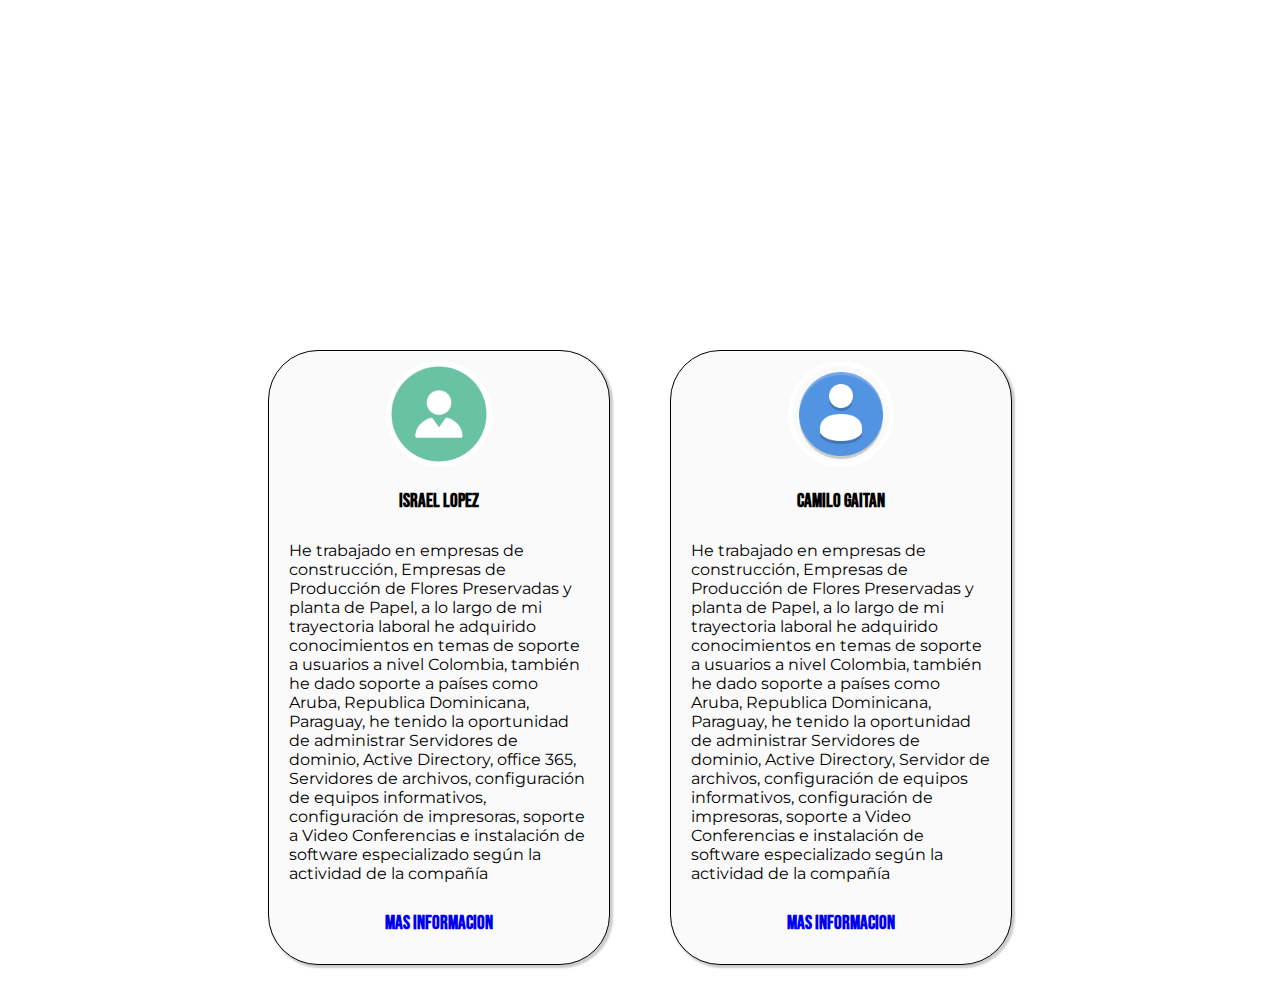
==== index.html @ 7c6191b4 "Add files via upload" ====
<!DOCTYPE html>
<html lang="en">
<head>
    <meta charset="UTF-8">
    <meta http-equiv="X-UA-Compatible" content="IE=edge">
    <meta name="viewport" content="width=device-width, initial-scale=1.0">
    <title>Document</title>
     <link rel="stylesheet" href="style/stylep.css">
</head>
<body>
    <div class="banner">
        <video autoplay loop muted>
            <source src="video/video.mp4" type="video/mp4">
            <source src="ruta/del/video.webm" type="video/webm">
            Tu navegador no admite la reproducción de videos.
        </video>
        <div class="content">
            Analisis y Desarrollo WEB
        </div>
    </div>

    <div class="contenedor-tarjeta">
        <div class="tarjeta">
            <div class="img">
                <img src="img/israel2.png" alt="" width="30%"> 
            </div>
            
            <h3>Israel Lopez </h3> 
            <p> He  
                trabajado en empresas de construcción, Empresas de Producción de Flores
                Preservadas y planta de Papel, a lo largo de mi trayectoria laboral he adquirido
                conocimientos en temas de soporte a usuarios a nivel Colombia, también he
                dado soporte a países como Aruba, Republica Dominicana, Paraguay, he tenido
                la oportunidad de administrar Servidores de dominio, Active Directory, office 365, Servidores
                de archivos, configuración de equipos informativos, configuración de impresoras,
                soporte a Video Conferencias e instalación de software especializado según la
                actividad de la compañía
            </p>

            <div class="masinfo">
                <a href="pagina/israel.html">  <h3> Mas informacion </h3>  </a>

            </div>

        </div>

        <div class="tarjeta">
            <div class="img">
                <img src="img/camilo.png" alt="" width="30%"> 
            </div>
            <h3> Camilo Gaitan </h3> 
            <p> He  
                trabajado en empresas de construcción, Empresas de Producción de Flores
                Preservadas y planta de Papel, a lo largo de mi trayectoria laboral he adquirido
                conocimientos en temas de soporte a usuarios a nivel Colombia, también he
                dado soporte a países como Aruba, Republica Dominicana, Paraguay, he tenido
                la oportunidad de administrar Servidores de dominio, Active Directory, Servidor
                de archivos, configuración de equipos informativos, configuración de impresoras,
                soporte a Video Conferencias e instalación de software especializado según la
                actividad de la compañía
            </p>
            <div class="masinfo">
                <a href="pagina/camilo.html">  <h3> Mas informacion </h3>  </a>

            </div>

        </div>

    </div>
    
</body>
</html>
---- style/stylep.css ----
@import url('https://fonts.googleapis.com/css2?family=Bebas+Neue&display=swap');
@import url('https://fonts.googleapis.com/css2?family=Montserrat:wght@300&display=swap');

/*Ancho del Body y centrado */
body{     
    max-width: 1500px;
    margin: 10px auto;    
  
}

.banner {
    position: relative;
    width: 100%;
    height: 300px; 
    overflow: hidden;
}

.banner video {
    width: 100%;
    height: 100%;
    object-fit: cover;
}

.banner .content {
    position: absolute;
    top: 0;
    left: 0;
    width: 100%;
    height: 100%;
    display: flex;
    align-items: center;
    justify-content: center;
    color: #fff;
    font-size: 30px;
    text-align: center;
    font-family: 'Bebas Neue', sans-serif;
}


.contenedor-tarjeta{
    display: flex;
    flex-wrap: wrap;
    margin: 10px;
    justify-content: center;
}


.tarjeta{
    width: 320px;
    height: auto;
    border: solid 1px ;
    border-radius: 50px;
    padding: 10px;
    margin: 30px;
    background-color: rgb(250, 250, 250);
    box-shadow: 2px 2px 2px 1px rgba(0, 0, 0, 0.2);
    
    
}

.img  {
    text-align: center;
}  

.tarjeta img {
    border-radius: 50%;
    border: solid 5px #fff;
}

.tarjeta a{
    text-decoration: none;  
}

.tarjeta a:hover h3 {

    background-color: #333;    
    color: floralwhite;

}
.tarjeta h3 {
    text-align: center;
    font-family: 'Bebas Neue', sans-serif;
}

.tarjeta p {
    margin: 0;
    padding: 10px;
    overflow: hidden;
    text-overflow: ellipsis;
    word-wrap: break-word;  
    font-family: 'Montserrat', sans-serif;      
}



@media screen and (max-width:600px  ) and (min-width:200px){ 

    .banner{
        height: 150px;
    }

}
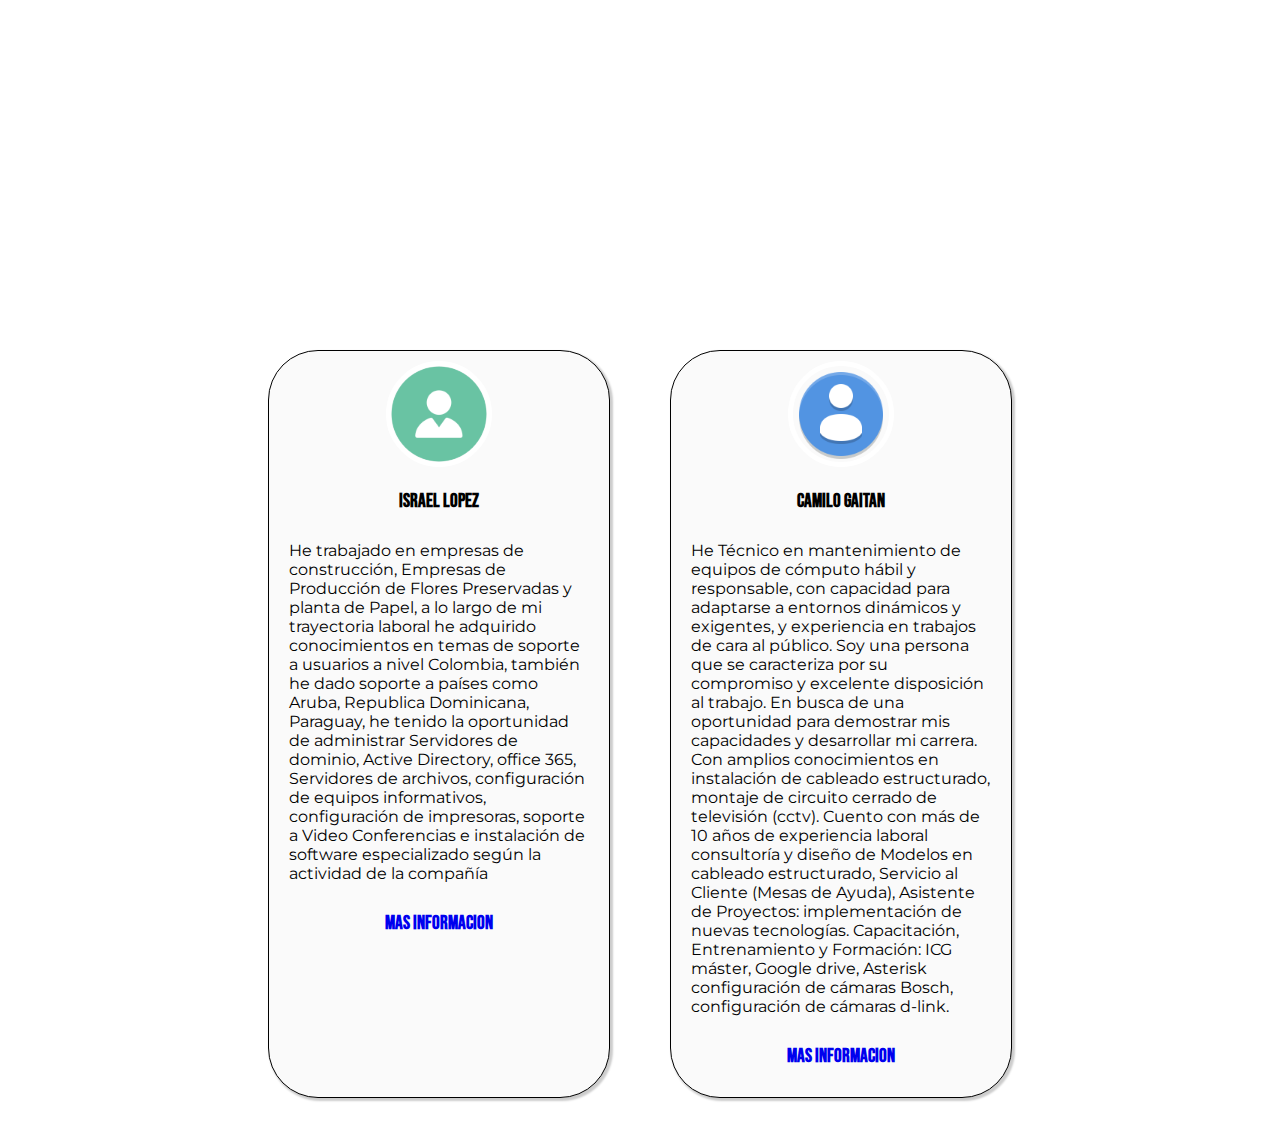
==== commit e034d4e1: "Update index.html" ====
--- a/index.html
+++ b/index.html
@@ -50,14 +50,14 @@
             </div>
             <h3> Camilo Gaitan </h3> 
             <p> He  
-                trabajado en empresas de construcción, Empresas de Producción de Flores
-                Preservadas y planta de Papel, a lo largo de mi trayectoria laboral he adquirido
-                conocimientos en temas de soporte a usuarios a nivel Colombia, también he
-                dado soporte a países como Aruba, Republica Dominicana, Paraguay, he tenido
-                la oportunidad de administrar Servidores de dominio, Active Directory, Servidor
-                de archivos, configuración de equipos informativos, configuración de impresoras,
-                soporte a Video Conferencias e instalación de software especializado según la
-                actividad de la compañía
+               Técnico en mantenimiento de equipos de cómputo hábil y responsable, con capacidad para adaptarse
+                a entornos dinámicos y exigentes, y experiencia en trabajos de cara al público. Soy una persona 
+                que se caracteriza por su compromiso y excelente disposición al trabajo. En busca de una oportunidad 
+                para demostrar mis capacidades y desarrollar mi carrera. Con amplios conocimientos en instalación de 
+                cableado estructurado, montaje de circuito cerrado de televisión (cctv).
+                Cuento con más de 10 años de experiencia laboral consultoría y diseño de Modelos en cableado estructurado,
+                Servicio al Cliente (Mesas de Ayuda), Asistente de Proyectos: implementación de nuevas tecnologías.
+                Capacitación, Entrenamiento y Formación: ICG máster, Google drive, Asterisk configuración de cámaras Bosch, configuración de cámaras d-link.
             </p>
             <div class="masinfo">
                 <a href="pagina/camilo.html">  <h3> Mas informacion </h3>  </a>
@@ -69,4 +69,4 @@
     </div>
     
 </body>
-</html>+</html>
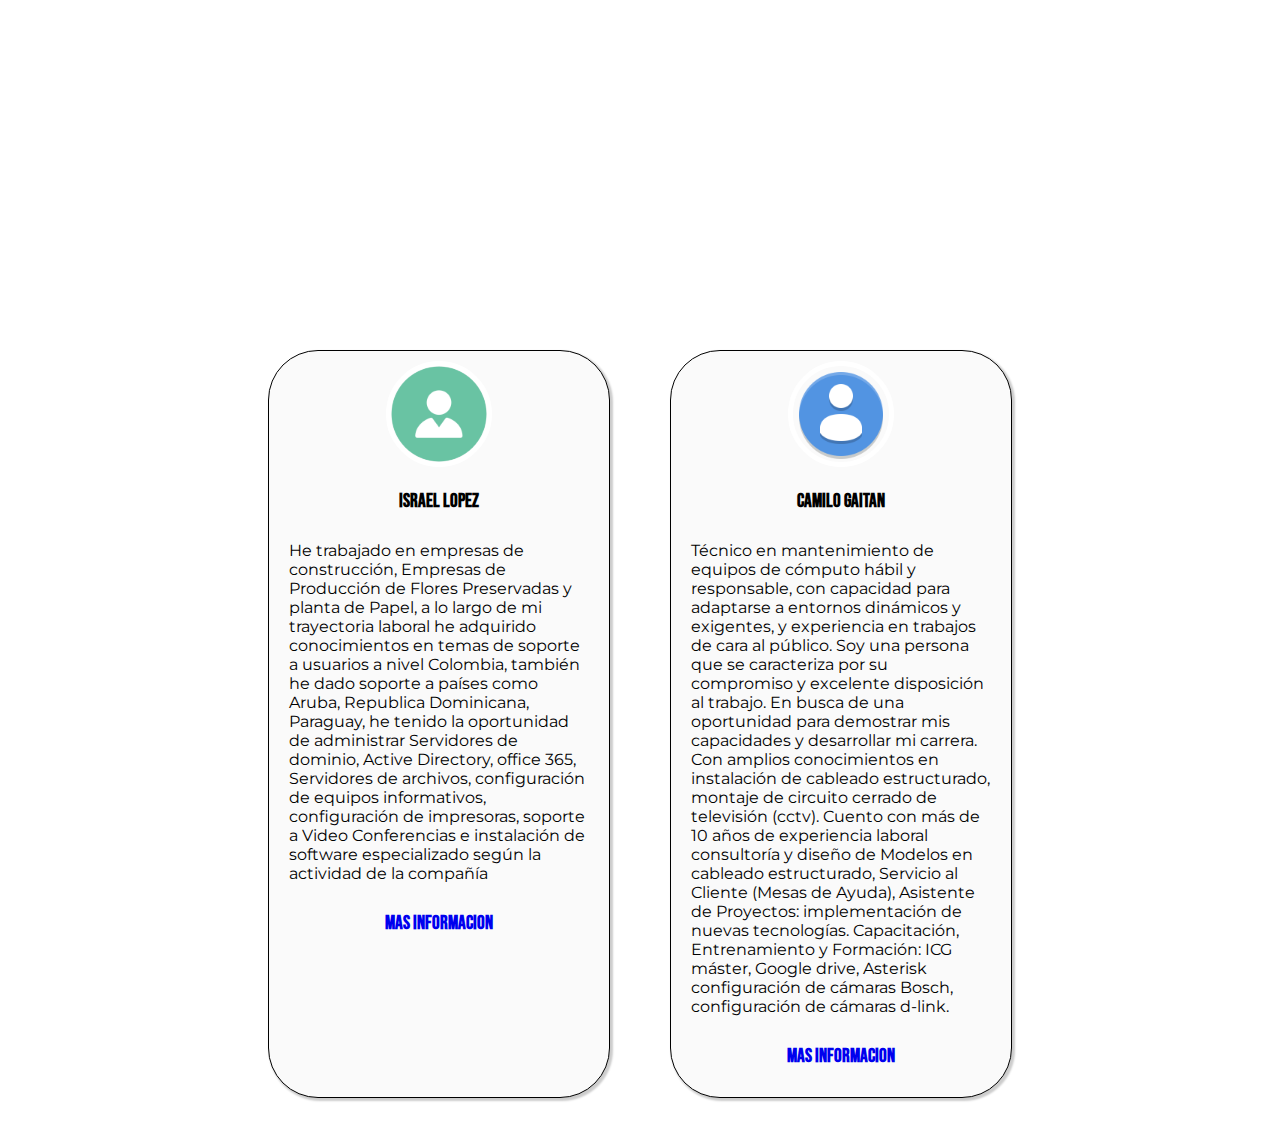
==== commit f7b2dedd: "Update index.html" ====
--- a/index.html
+++ b/index.html
@@ -49,7 +49,7 @@
                 <img src="img/camilo.png" alt="" width="30%"> 
             </div>
             <h3> Camilo Gaitan </h3> 
-            <p> He  
+            <p> 
                Técnico en mantenimiento de equipos de cómputo hábil y responsable, con capacidad para adaptarse
                 a entornos dinámicos y exigentes, y experiencia en trabajos de cara al público. Soy una persona 
                 que se caracteriza por su compromiso y excelente disposición al trabajo. En busca de una oportunidad 
